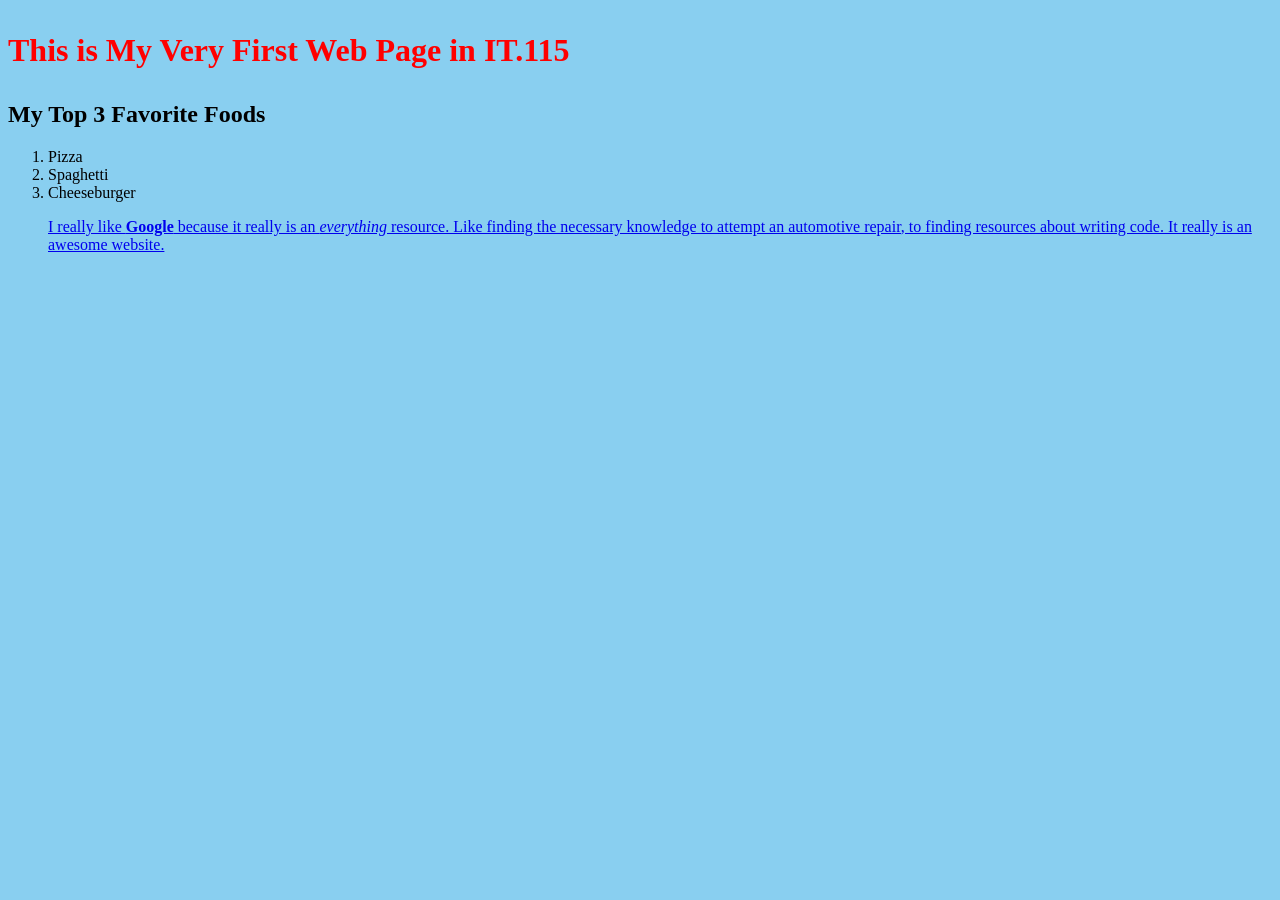
==== Kirton_website.html @ 91808f4a "Update HTML content and links in Kirton_website.html" ====
<!DOCTYPE html>
<html>
<head>
<title>My HTML Assignment</title>
</head>
<body style="background-color: #89CFF0;">

<h1 style="color: #FF0000; font-size: 32px;"><p>This is My Very First Web Page in IT.115</p>
<h2>My Top 3 Favorite Foods</h2>
<ol>
	<li>Pizza</li> 
    <li>Spaghetti</li>
    <li>Cheeseburger</li>
<a href=https://www.whatnot.com/user/poke_cart?referringSource=autocomplete</a>
<p>I really like <b>Google</b> because it really is an <i>everything</i> resource. Like finding the necessary knowledge to attempt an <u>automotive repair</u>, to finding resources about writing code. It really is an awesome website.</p>



</body>
</html>
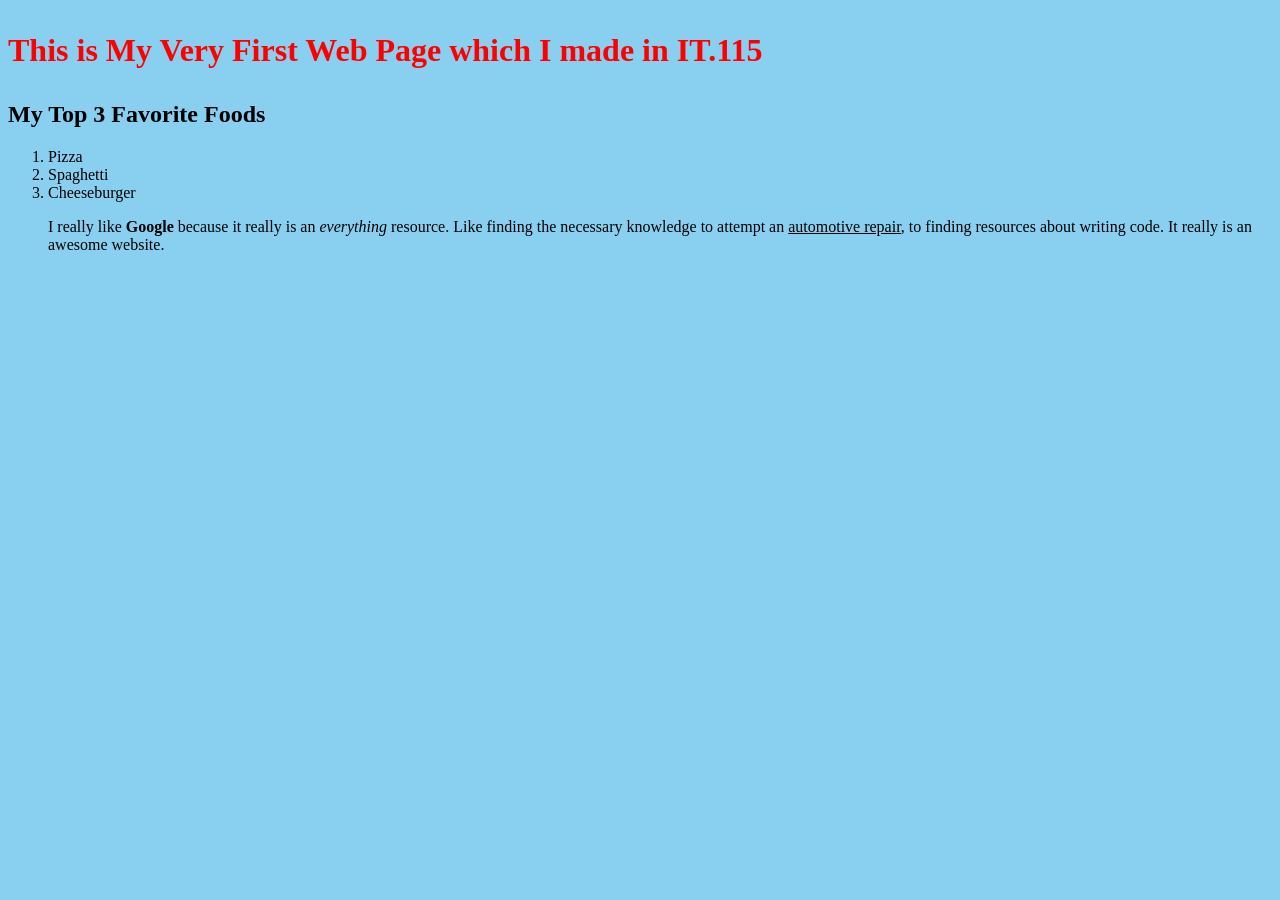
==== commit f561b47a: "Revise content and clean up HTML structure Updated the introductory text and removed an unused link." ====
--- a/Kirton_website.html
+++ b/Kirton_website.html
@@ -5,13 +5,12 @@
 </head>
 <body style="background-color: #89CFF0;">
 
-<h1 style="color: #FF0000; font-size: 32px;"><p>This is My Very First Web Page in IT.115</p>
+<h1 style="color: #FF0000; font-size: 32px;"><p>This is My Very First Web Page which I made in IT.115</p>
 <h2>My Top 3 Favorite Foods</h2>
 <ol>
 	<li>Pizza</li> 
     <li>Spaghetti</li>
     <li>Cheeseburger</li>
-<a href=https://www.whatnot.com/user/poke_cart?referringSource=autocomplete</a>
 <p>I really like <b>Google</b> because it really is an <i>everything</i> resource. Like finding the necessary knowledge to attempt an <u>automotive repair</u>, to finding resources about writing code. It really is an awesome website.</p>
 
 
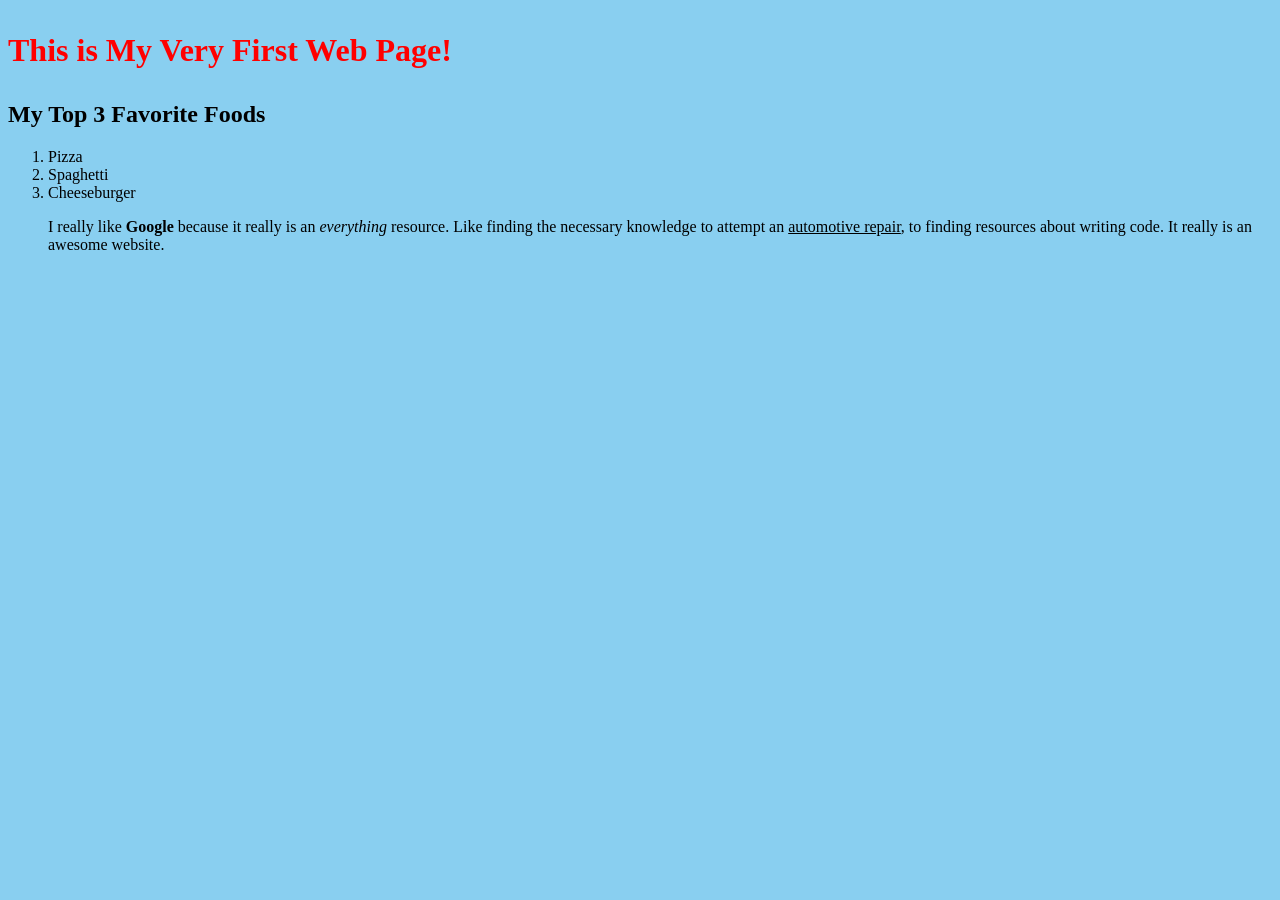
==== commit d4aac16a: "Fix HTML structure and improve heading text" ====
--- a/Kirton_website.html
+++ b/Kirton_website.html
@@ -5,12 +5,12 @@
 </head>
 <body style="background-color: #89CFF0;">
 
-<h1 style="color: #FF0000; font-size: 32px;"><p>This is My Very First Web Page which I made in IT.115</p>
+<h1 style="color: #FF0000; font-size: 32px;"><p>This is My Very First Web Page!</p>
 <h2>My Top 3 Favorite Foods</h2>
 <ol>
 	<li>Pizza</li> 
     <li>Spaghetti</li>
-    <li>Cheeseburger</li>
+    <li>Cheeseburger</li> 
 <p>I really like <b>Google</b> because it really is an <i>everything</i> resource. Like finding the necessary knowledge to attempt an <u>automotive repair</u>, to finding resources about writing code. It really is an awesome website.</p>
 
 
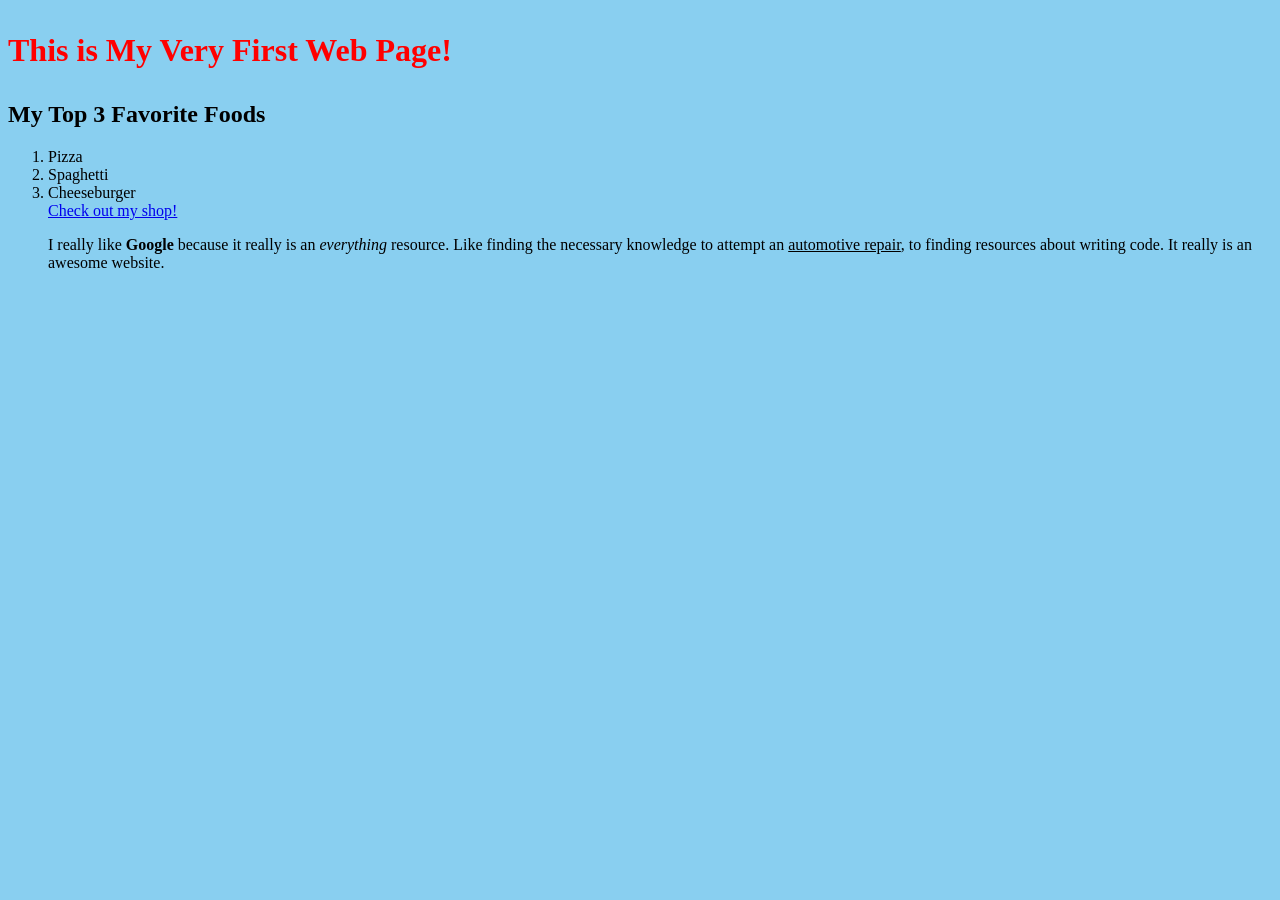
==== commit 01ad6dff: "Add shop link to Kirton website Added a link to my shop in the HTML content." ====
--- a/Kirton_website.html
+++ b/Kirton_website.html
@@ -10,7 +10,8 @@
 <ol>
 	<li>Pizza</li> 
     <li>Spaghetti</li>
-    <li>Cheeseburger</li> 
+    <li>Cheeseburger</li>
+<a href=https://www.whatnot.com/user/poke_cart?referringSource=autocomplete>Check out my shop!</a>
 <p>I really like <b>Google</b> because it really is an <i>everything</i> resource. Like finding the necessary knowledge to attempt an <u>automotive repair</u>, to finding resources about writing code. It really is an awesome website.</p>
 
 
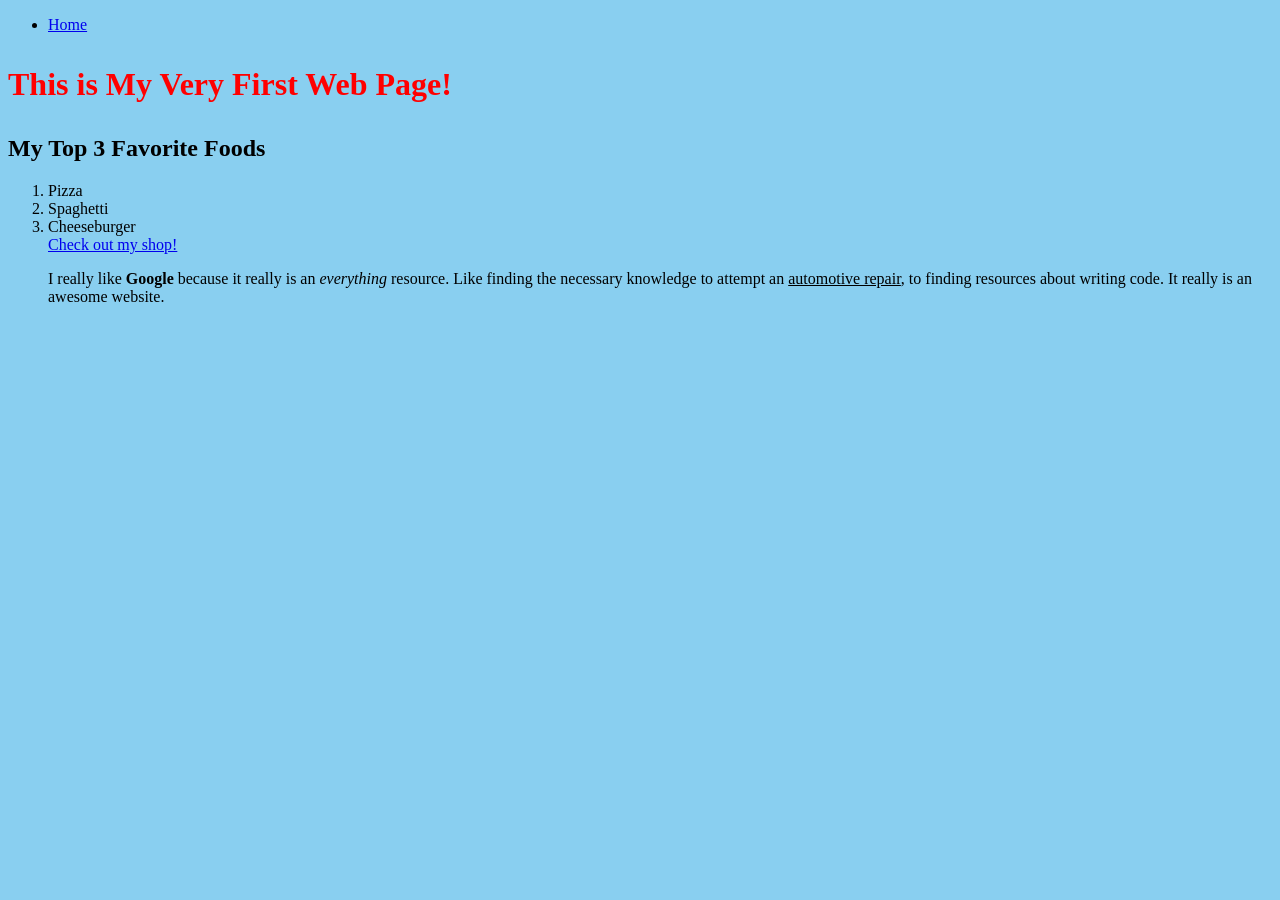
==== commit be0eddd6: "Add navigation menu to Kirton_website.html" ====
--- a/Kirton_website.html
+++ b/Kirton_website.html
@@ -4,7 +4,11 @@
 <title>My HTML Assignment</title>
 </head>
 <body style="background-color: #89CFF0;">
-
+<nav>
+  <ul>
+    <li><a href="index.html">Home</a></li>
+  </ul>
+</nav>
 <h1 style="color: #FF0000; font-size: 32px;"><p>This is My Very First Web Page!</p>
 <h2>My Top 3 Favorite Foods</h2>
 <ol>
@@ -13,8 +17,6 @@
     <li>Cheeseburger</li>
 <a href=https://www.whatnot.com/user/poke_cart?referringSource=autocomplete>Check out my shop!</a>
 <p>I really like <b>Google</b> because it really is an <i>everything</i> resource. Like finding the necessary knowledge to attempt an <u>automotive repair</u>, to finding resources about writing code. It really is an awesome website.</p>
-
-
-
+	
 </body>
 </html>
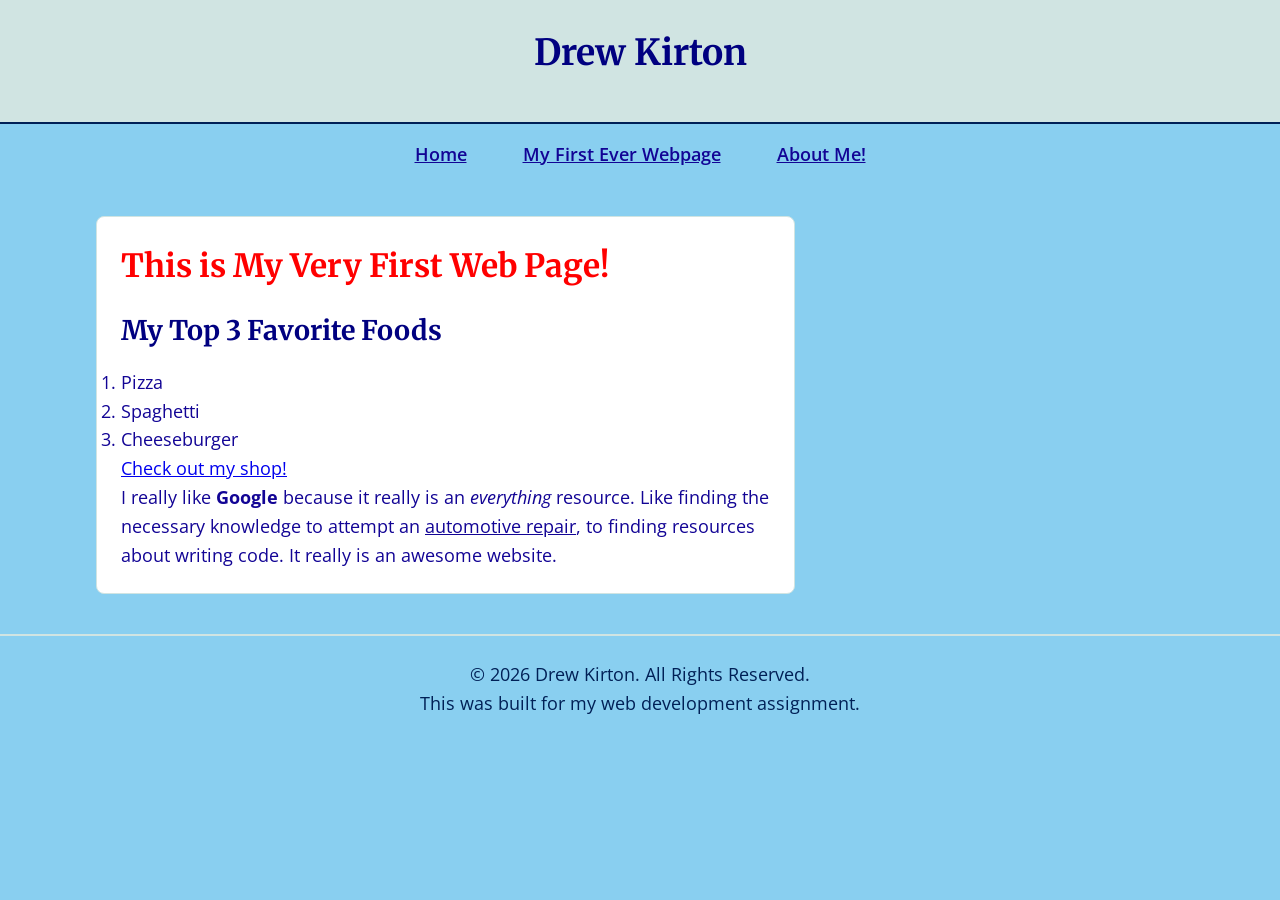
==== commit c5bfedab: "Refactor HTML structure and add metadata" ====
--- a/Kirton_website.html
+++ b/Kirton_website.html
@@ -1,22 +1,44 @@
 <!DOCTYPE html>
-<html>
+<html lang="en">
 <head>
-<title>My HTML Assignment</title>
+  <meta charset="UTF-8">
+  <meta name="viewport" content="width=device-width, initial-scale=1.0">
+  <title>My HTML Assignment</title>
+  <link rel="stylesheet" href="style.css">
 </head>
-<body style="background-color: #89CFF0;">
-<nav>
-  <ul>
-    <li><a href="index.html">Home</a></li>
-  </ul>
-</nav>
-<h1 style="color: #FF0000; font-size: 32px;"><p>This is My Very First Web Page!</p>
-<h2>My Top 3 Favorite Foods</h2>
-<ol>
-	<li>Pizza</li> 
-    <li>Spaghetti</li>
-    <li>Cheeseburger</li>
-<a href=https://www.whatnot.com/user/poke_cart?referringSource=autocomplete>Check out my shop!</a>
-<p>I really like <b>Google</b> because it really is an <i>everything</i> resource. Like finding the necessary knowledge to attempt an <u>automotive repair</u>, to finding resources about writing code. It really is an awesome website.</p>
-	
+<body class="original-page">
+  <header class="site-header">
+    <h1>Drew Kirton</h1>
+  </header>
+
+  <nav>
+    <ul>
+      <li><a href="index.html">Home</a></li>
+      <li><a href="Kirton_website.html">My First Ever Webpage</a></li>
+      <li><a href="L1_EXEMPLAR.html">About Me!</a></li>
+    </ul>
+  </nav>
+
+  <main>
+    <section class="content-card">
+      <h1 class="page-title">This is My Very First Web Page!</h1>
+      
+      <h2>My Top 3 Favorite Foods</h2>
+      <ol>
+        <li>Pizza</li> 
+        <li>Spaghetti</li>
+        <li>Cheeseburger</li>
+      </ol>
+
+      <p><a href="https://www.whatnot.com/user/poke_cart?referringSource=autocomplete">Check out my shop!</a></p>
+
+      <p>I really like <b>Google</b> because it really is an <i>everything</i> resource. Like finding the necessary knowledge to attempt an <u>automotive repair</u>, to finding resources about writing code. It really is an awesome website.</p>
+    </section>
+  </main>
+
+  <footer id="main-footer">
+    <p>&copy; 2026 Drew Kirton. All Rights Reserved.</p>
+    <p>This was built for my web development assignment.</p>
+  </footer>
 </body>
 </html>
--- a/style.css
+++ b/style.css
@@ -0,0 +1,175 @@
+@import url('https://fonts.googleapis.com/css2?family=Merriweather:ital,wght@0,400;0,700;1,400&family=Open+Sans:wght@400;600;700&display=swap');
+
+* {
+  box-sizing: border-box;
+  margin: 0;
+  padding: 0;
+}
+
+body {
+  background-color: #e6f4f3;
+  color: #120495;
+  font-family: 'Open Sans', Georgia, sans-serif;
+  font-size: 18px; 
+  line-height: 1.6;
+}
+
+body.original-page {
+  background-color: #89CFF0 !important;
+}
+
+h1, h2, h3 {
+  font-family: 'Merriweather', serif;
+  color: navy;
+  margin-bottom: 16px;
+}
+
+.page-title {
+  color: #FF0000 !important;
+  font-size: 32px;
+  margin-bottom: 16px;
+}
+
+.site-header {
+  background-color: #D0E4E2;
+  padding: 24px 16px;
+  text-align: center;
+  border-bottom: 2px solid #002056;
+}
+
+nav ul {
+  list-style: none;
+  display: flex;
+  flex-direction: column;
+  align-items: center;
+  gap: 16px;
+  padding: 16px 0;
+}
+
+nav a {
+  color: #120495;
+  font-weight: 600;
+  text-decoration: underline;
+  padding: 8px 16px;
+}
+
+nav a:hover {
+  background-color: #D0E4E2;
+  border-radius: 4px;
+}
+
+nav a.active-link {
+  background-color: #D0E4E2;
+  border-radius: 4px;
+  border-bottom: 2px solid #002056;
+}
+
+main {
+  display: grid;
+  grid-template-columns: 1fr;
+  gap: 24px;
+  max-width: 800px;
+  margin: 32px auto;
+  padding: 0 16px;
+}
+
+.content-card {
+  background-color: #ffffff;
+  padding: 24px;
+  border-radius: 8px;
+  border: 1px solid #D0E4E2;
+}
+
+img {
+  max-width: 100%;
+  height: auto;
+  display: block;
+  border-radius: 8px;
+  margin-top: 16px;
+}
+
+#main-footer {
+  text-align: center;
+  color: #002056;
+  margin-top: 40px;
+  padding: 24px 16px;
+  border-top: 2px solid #D0E4E2;
+}
+
+.tagline {
+  font-family: 'Open Sans', sans-serif;
+  font-size: 1rem;
+  color: #002056;
+  margin-top: 8px;
+  font-style: italic;
+}
+
+.lead-text {
+  font-size: 1.15rem;
+  font-weight: 600;
+  color: #120495;
+  margin-bottom: 16px;
+}
+
+.hobby-tags {
+  list-style: none;
+  display: flex;
+  flex-wrap: wrap;
+  gap: 8px;
+  margin: 12px 0 16px 0;
+  padding: 0;
+}
+
+.hobby-tags li {
+  background-color: #e6f4f3;
+  color: #002056;
+  border: 1px solid #D0E4E2;
+  padding: 6px 14px;
+  border-radius: 20px;
+  font-size: 0.9rem;
+  font-weight: 600;
+}
+
+.highlight-card {
+  display: flex;
+  flex-direction: column;
+  justify-content: space-between;
+}
+
+.state-quote {
+  background-color: #e6f4f3;
+  border-left: 4px solid #002056;
+  padding: 16px;
+  margin-bottom: 24px;
+  border-radius: 0 8px 8px 0;
+}
+
+.state-quote h2 {
+  margin-bottom: 0;
+}
+
+.relationship-box {
+  border-top: 1px solid #D0E4E2;
+  padding-top: 16px;
+}
+
+@media (min-width: 768px) {
+  nav ul {
+    flex-direction: row;
+    justify-content: center;
+    gap: 24px;
+  }
+
+  main {
+    grid-template-columns: 1fr 1fr;
+    gap: 32px;
+  }
+}
+
+@media (min-width: 1200px) {
+  main {
+    max-width: 1120px;
+    grid-template-columns: 2fr 1fr;
+    gap: 40px;
+  }
+}
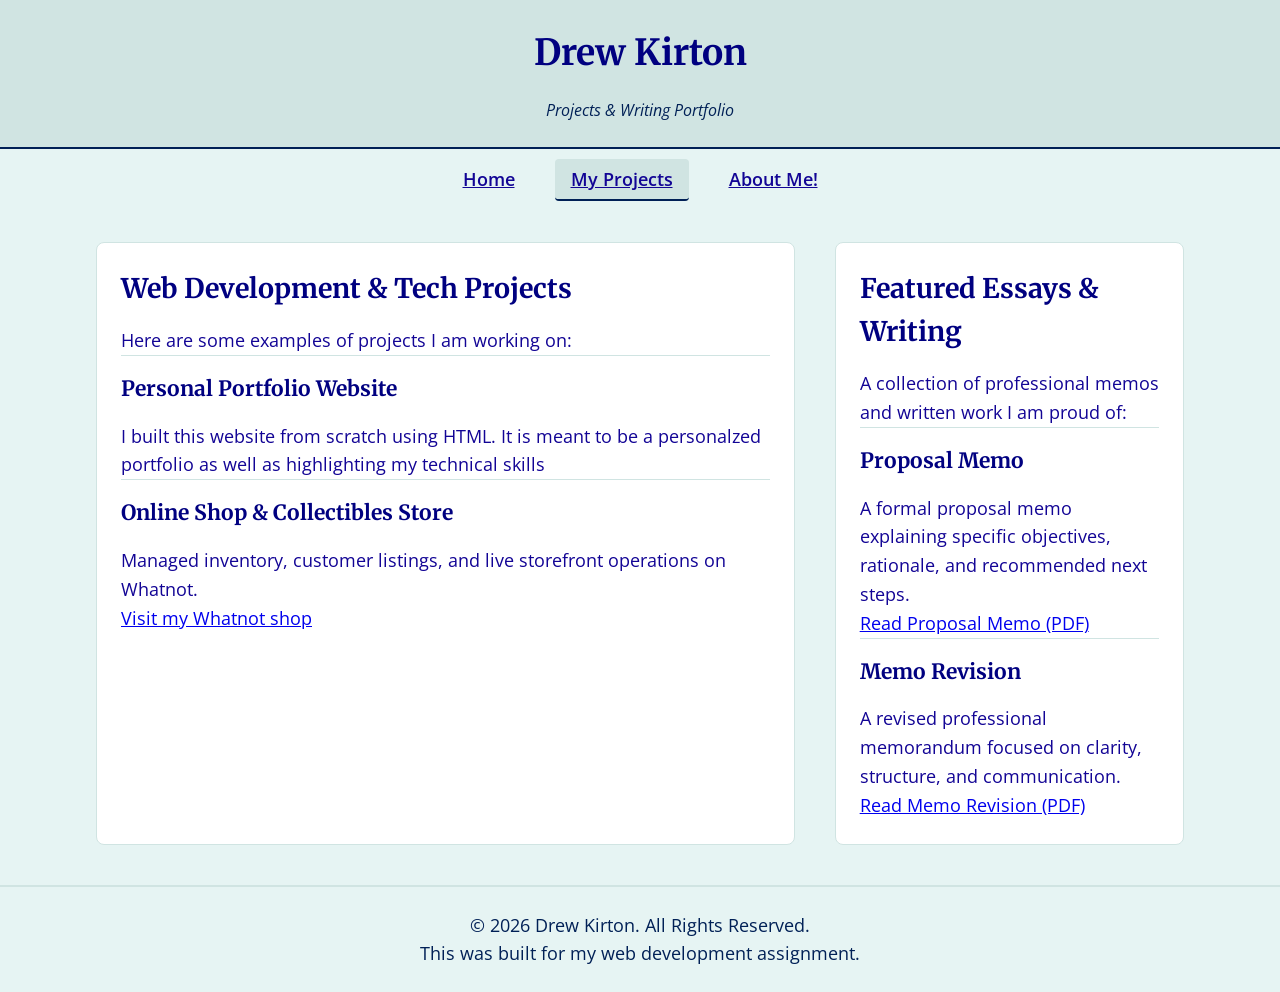
==== commit 7e047e84: "Revise Kirton website layout and content" ====
--- a/Kirton_website.html
+++ b/Kirton_website.html
@@ -3,39 +3,50 @@
 <head>
   <meta charset="UTF-8">
   <meta name="viewport" content="width=device-width, initial-scale=1.0">
-  <title>My HTML Assignment</title>
+  <title>My Projects | Drew Kirton</title>
   <link rel="stylesheet" href="style.css">
 </head>
-<body class="original-page">
+<body>
   <header class="site-header">
     <h1>Drew Kirton</h1>
+    <p class="tagline">Projects &amp; Writing Portfolio</p>
   </header>
-
   <nav>
     <ul>
       <li><a href="index.html">Home</a></li>
-      <li><a href="Kirton_website.html">My First Ever Webpage</a></li>
+      <li><a href="Kirton_website.html" class="active-link">My Projects</a></li>
       <li><a href="L1_EXEMPLAR.html">About Me!</a></li>
     </ul>
   </nav>
-
   <main>
     <section class="content-card">
-      <h1 class="page-title">This is My Very First Web Page!</h1>
-      
-      <h2>My Top 3 Favorite Foods</h2>
-      <ol>
-        <li>Pizza</li> 
-        <li>Spaghetti</li>
-        <li>Cheeseburger</li>
-      </ol>
-
-      <p><a href="https://www.whatnot.com/user/poke_cart?referringSource=autocomplete">Check out my shop!</a></p>
-
-      <p>I really like <b>Google</b> because it really is an <i>everything</i> resource. Like finding the necessary knowledge to attempt an <u>automotive repair</u>, to finding resources about writing code. It really is an awesome website.</p>
+      <h2>Web Development &amp; Tech Projects</h2>
+      <p>Here are some examples of projects I am working on:</p>
+      <div class="relationship-box">
+        <h3>Personal Portfolio Website</h3>
+        <p>I built this website from scratch using HTML. It is meant to be a personalzed portfolio as well as highlighting my technical skills</p>
+      </div>
+      <div class="relationship-box">
+        <h3>Online Shop &amp; Collectibles Store</h3>
+        <p>Managed inventory, customer listings, and live storefront operations on Whatnot.</p>
+        <p><a href="https://www.whatnot.com/user/poke_cart?referringSource=autocomplete" target="_blank" rel="noopener noreferrer">Visit my Whatnot shop</a></p>
+      </div>
+    </section>
+    <section class="content-card">
+      <h2>Featured Essays &amp; Writing</h2>
+      <p>A collection of professional memos and written work I am proud of:</p>
+      <div class="relationship-box">
+        <h3>Proposal Memo</h3>
+        <p>A formal proposal memo explaining specific objectives, rationale, and recommended next steps.</p>
+        <p><a href="Proposal_Memo_DrewKirton.pdf" target="_blank" rel="noopener noreferrer">Read Proposal Memo (PDF)</a></p>
+      </div>
+      <div class="relationship-box">
+        <h3>Memo Revision</h3>
+        <p>A revised professional memorandum focused on clarity, structure, and communication.</p>
+        <p><a href="DrewKirton_Memo_Revision.pdf" target="_blank" rel="noopener noreferrer">Read Memo Revision (PDF)</a></p>
+      </div>
     </section>
   </main>
-
   <footer id="main-footer">
     <p>&copy; 2026 Drew Kirton. All Rights Reserved.</p>
     <p>This was built for my web development assignment.</p>
